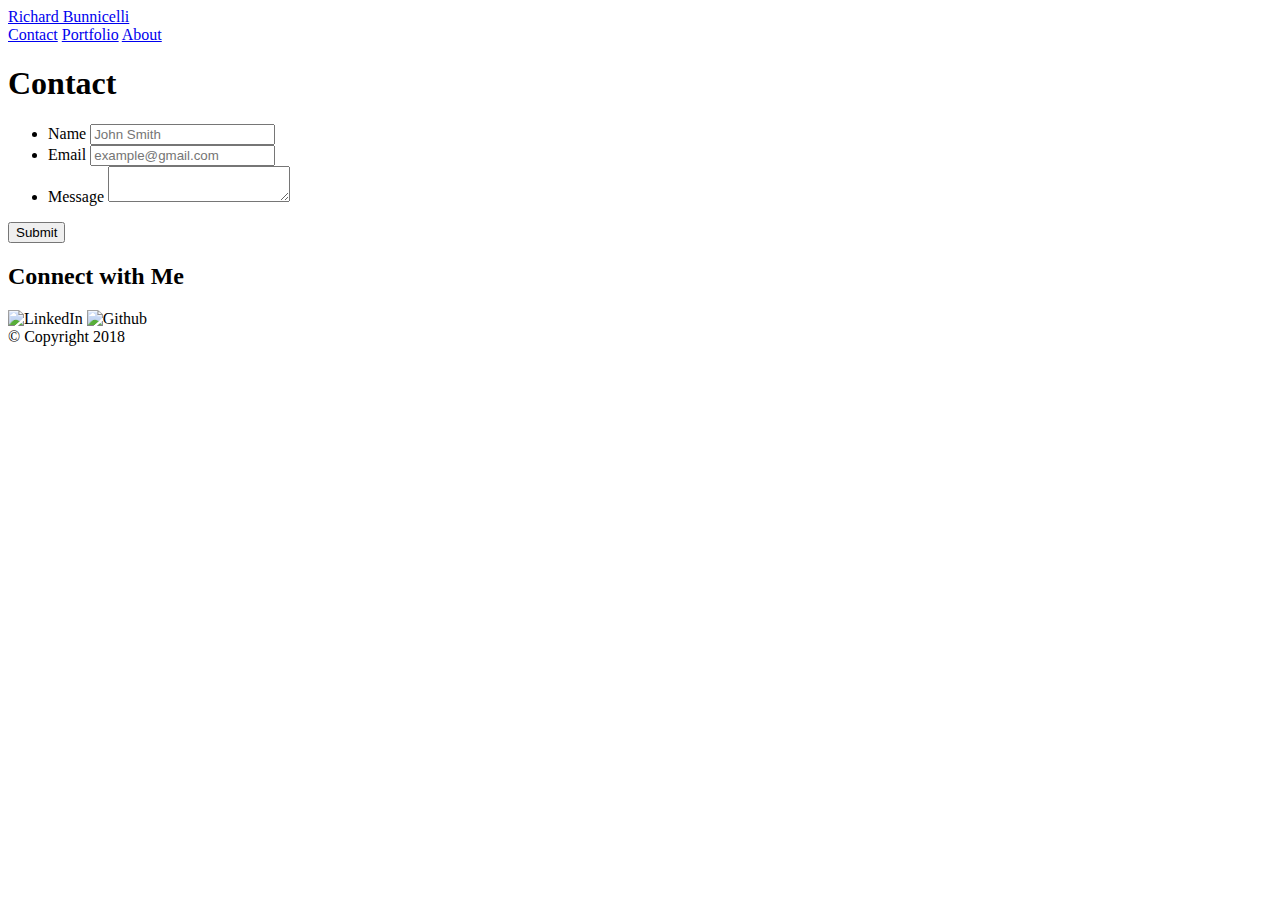
==== contact.html @ 3f441715 "index.html" ====
<!DOCTYPE HTML>
<html>

<head>
    <title>About</title>
    <link rel="stylesheet" type="text/css" href="Assets/css/reset.css">
    <link rel="stylesheet" type="text/css" href="Assets/css/style.css">
</head>

<body>
    <header id="masterheader">
        <div class="container">
            <a href="index.html" id="logo">Richard Bunnicelli</a>
            <nav>
                <a href="contact.html">Contact</a>
                </li>
                <a href="portfolio.html">Portfolio</a>
                </li>
                <a href="index.html">About</a>
                </li>
            </nav>
        </div>
    </header>

    <div id="main-container" class="container">
        <section class="main-section">
            <h1>Contact</h1>

            <form id="contact-form">
                <ul>
                    <li>
                        <label for="name">Name</label>
                        <input type="text" name="name" id="name" placeholder="John Smith" required="required">
                    </li>
                    <li>
                        <label for="email">Email</label>
                        <input type="text" name="email" id="email" placeholder="example@gmail.com" required="required">
                    </li>
                    <li>
                        <label for="message">Message</label>
                        <textarea id="message" name="message" required="required"></textarea>
                    </li>
                </ul>
                <input type="submit" name="submit">
            </form>
        </section>
    <section class="sidebar">
        <div class="connect">
            <h2>Connect with Me</h2>

            <img src="assets/images/linked-in.png" class="social" alt="LinkedIn">
            <img src="assets/images/github.png" class="social" alt="Github">
        </div>
    </section>
</div>
    <footer>
        <div class="container">
        &copy; Copyright 2018
        </div>
    </footer>
</body>

</html>
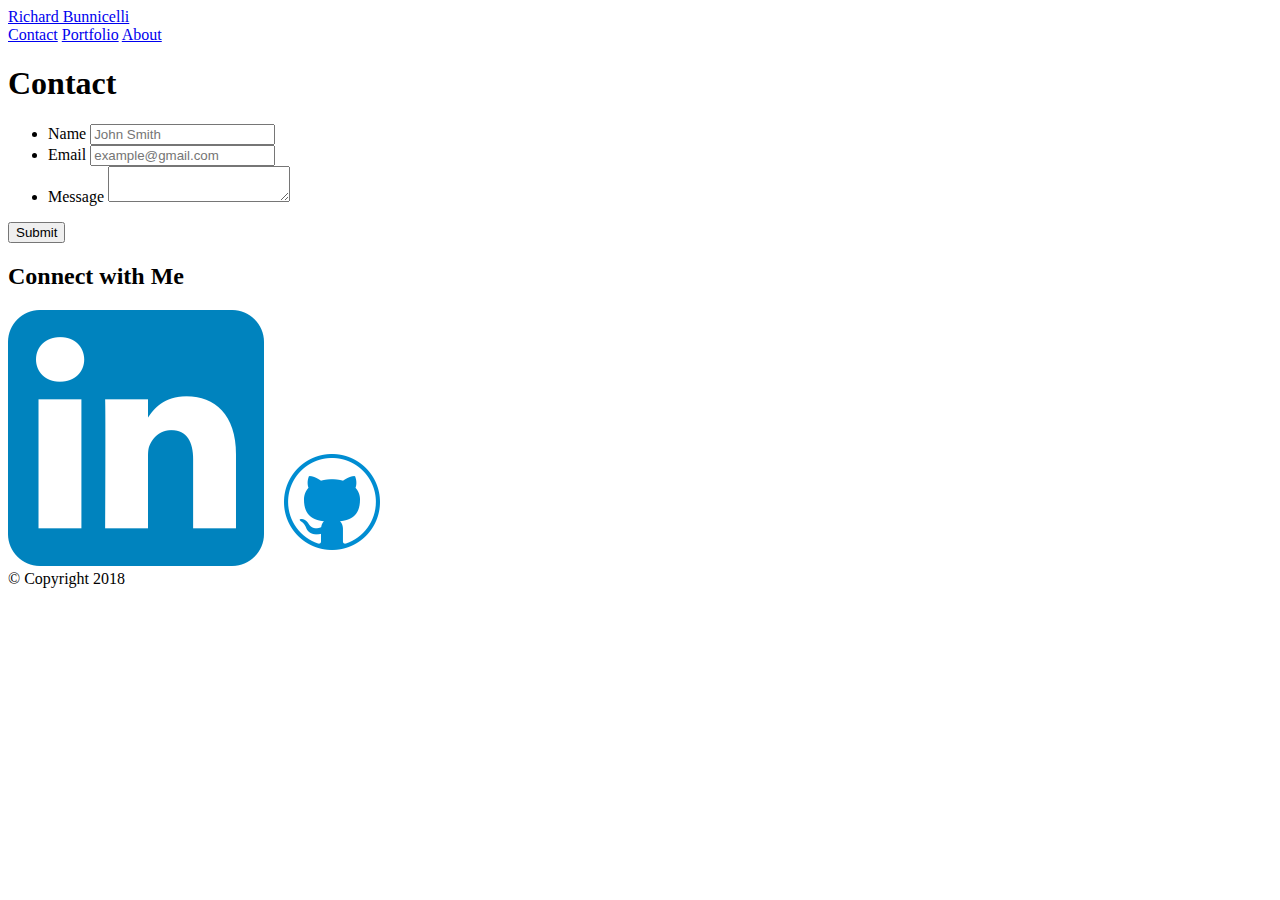
==== commit 074c65ec: "index.html" ====
--- a/contact.html
+++ b/contact.html
@@ -3,6 +3,7 @@
 
 <head>
     <title>About</title>
+    <meta name="viewport" content="width=device-width, initial-scale=1">
     <link rel="stylesheet" type="text/css" href="Assets/css/reset.css">
     <link rel="stylesheet" type="text/css" href="Assets/css/style.css">
 </head>
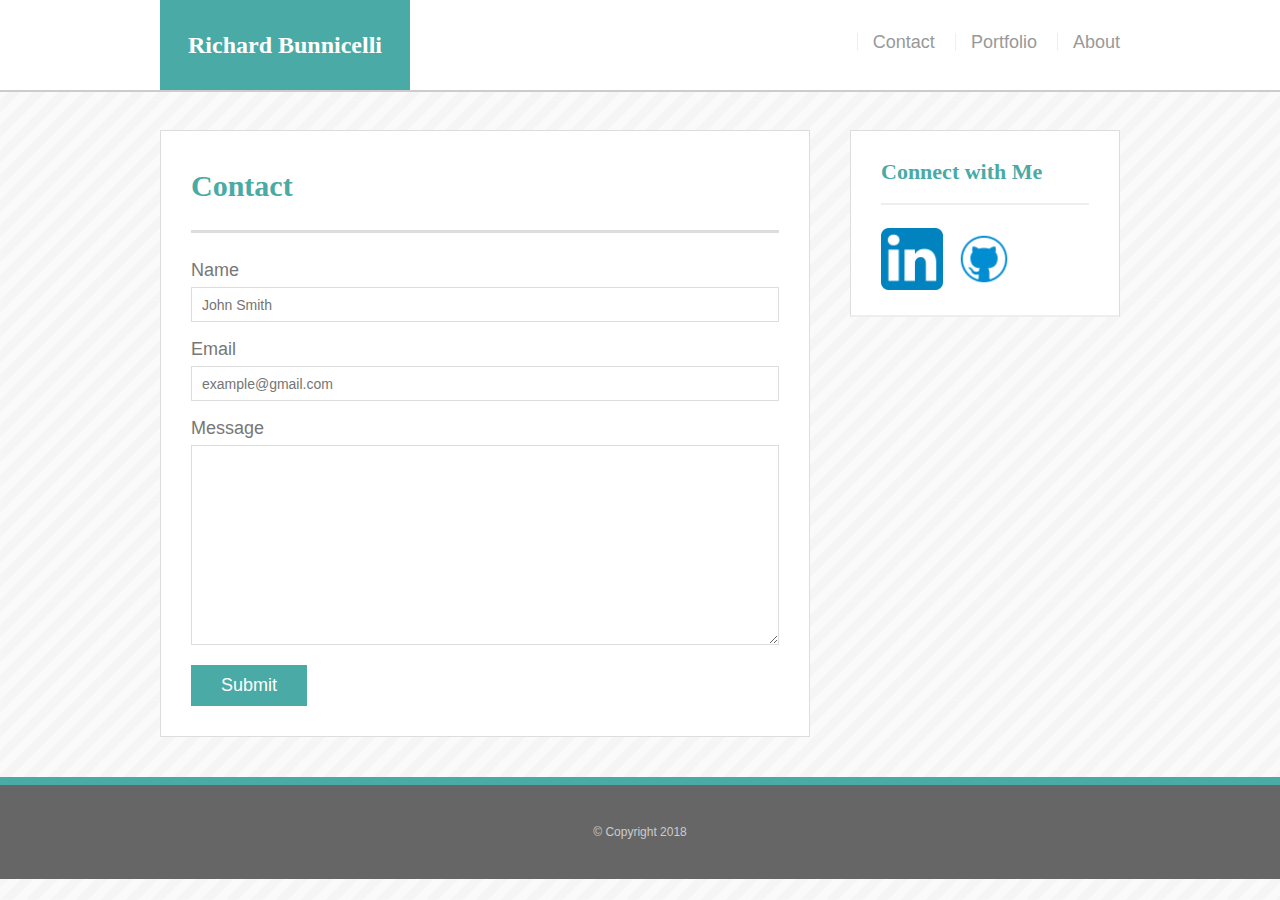
==== commit 1b138531: "contact.html" ====
--- a/contact.html
+++ b/contact.html
@@ -4,8 +4,8 @@
 <head>
     <title>About</title>
     <meta name="viewport" content="width=device-width, initial-scale=1">
-    <link rel="stylesheet" type="text/css" href="Assets/css/reset.css">
-    <link rel="stylesheet" type="text/css" href="Assets/css/style.css">
+    <link rel="stylesheet" type="text/css" href="assets/css/reset.css">
+    <link rel="stylesheet" type="text/css" href="assets/css/style.css">
 </head>
 
 <body>
--- a/assets/css/style.css
+++ b/assets/css/style.css
@@ -0,0 +1,228 @@
+ * {
+     box-sizing: border-box;
+ }
+
+ body {
+     background-image: url(../images/stripes-light.png);
+     font-size: 18px;
+     line-height: 34px;
+     font-family:'Arial', 'Helvetica Neue', sans-serif;
+     color: #777;
+ }
+
+ .container {
+     width: 100%;
+     max-width: 960px;
+     margin: 0 auto;
+     clear: both;
+ }
+
+ h1, h2, h3, p {
+     margin-bottom: 20px;
+ }
+
+ p:last-child {
+     margin-bottom: 0;
+ }
+
+ h1, h2, h3 {
+     font-family: 'Georgia', Times, Times New Roman, serif;
+     font-weight: 700;
+     color: #4aaaa5;
+ }
+
+ h1 {
+     font-size: 30px;
+     line-height: 49px;
+     border-bottom: 3px solid #ddd;
+     padding-bottom: 20px;
+ }
+
+ h2, h3 {
+     font-size: 22px;
+ }
+
+ #masterheader {
+    background: #fff;
+    margin: 0 0 30px;
+    z-index: 99;
+    color: #fff;
+    overflow: auto;
+    border-bottom: 2px solid #ccc;
+    position: fixed;
+    width: 100%;
+}
+
+#logo {
+    width: 250px;
+    height: 90px;
+    background: #4aaaa5;
+    float: left;
+    font-family: 'Georgia', Times, Times New Roman, serif;
+    text-align: center;
+    line-height: 90px;
+    color: #fff;
+    font-weight: 700;
+    font-size: 24px;
+    text-decoration: none;
+}
+
+nav {
+    float: right;
+    margin-top: 25px;
+}
+nav a {
+     color: #999;
+     text-decoration: none;
+     margin-left: 15px;
+     display: inline-block;
+     border-left: 1px solid #efefef;
+     padding-left: 15px;
+     line-height: 18px;
+}
+
+nav a:first child {
+    border-left: 0 none;
+}
+
+#main-container {
+    padding-top: 130px;
+}
+
+.main-section {
+    background: #fff;
+    padding: 30px;
+    margin: 0 0 40px 0;
+    width: 100%;
+    max-width: 650px;
+    float: left;
+    border: 1px solid #ddd;
+}
+
+.auth-image {
+    width: 150px;
+    height: auto;
+    margin-top: 10px;
+    float: left;
+    margin-right: 25px;
+}
+
+.sidebar {
+    background: #fff;
+    padding: 30px;
+    width: 100%;
+    max-width: 270px;
+    float: right;
+    border: 1px solid #ddd;
+    margin-bottom: 20px;
+}
+
+h3, .sidebar, h2 {
+    border-bottom: 2px solid #eee;
+    padding-bottom: 20px;
+    margin-bottom: 15px;
+    line-height: 22px;
+}
+
+.social {
+    width: 62px;
+    height: 62px;
+    margin-top: 8px;
+    margin-right: 5px;
+}
+
+.social:last-child {
+    margin-right: 0;
+}
+
+footer {
+    background: #666;
+    color: #fff;
+    padding: 30px 0;
+    clear: both;
+    border-top: 8px solid #4aaaa5;
+    color: #ccc;
+    font-size: 12px;
+    text-align: center;
+}
+
+/*porfolio*/
+.work {
+    width: 274px;
+    overflow: auto;
+    position: relative;
+    float: left;
+    margin: 20px 0 25px;
+}
+
+.work:nth-child(even) {
+    margin-right: 40px;
+}
+
+.work img {
+    width: 100%;
+    border: 0 none;
+    opacity: .8;
+}
+
+.work h3 {
+    border-bottom: 0;
+    background: #4aaaa5;
+    color: #fff;
+    text-align: center;
+    position: absolute;
+    bottom: 20px;
+    padding: 15px;
+    width: 100%;
+    line-height: 30px;
+    margin-bottom: 0;
+    font-weight: 300;
+}
+
+/*contact*/
+
+#contact-form ul {
+    margin-bottom: 20px;
+}
+
+#contact-form li {
+    margin-bottom: 10px;
+}
+
+label,
+input[type=text],
+input[type=email],
+textarea{
+    display: block;
+    width: 100%;
+}
+
+input[type=text],
+input[type=email],
+textarea{
+    height: 35px;
+    border: 1px solid #ddd;
+    padding: 0 10px;
+    font-size: 14px;
+}
+
+textarea {
+    height: 200px;
+}
+
+input[type=submit] {
+    background: #4aaaa5;
+    border: 0 none;
+    color: #fff;
+    font-size: 18px;
+    padding: 10px 30px;
+    cursor: pointer;
+}
+
+
+
+
+
+
+
+
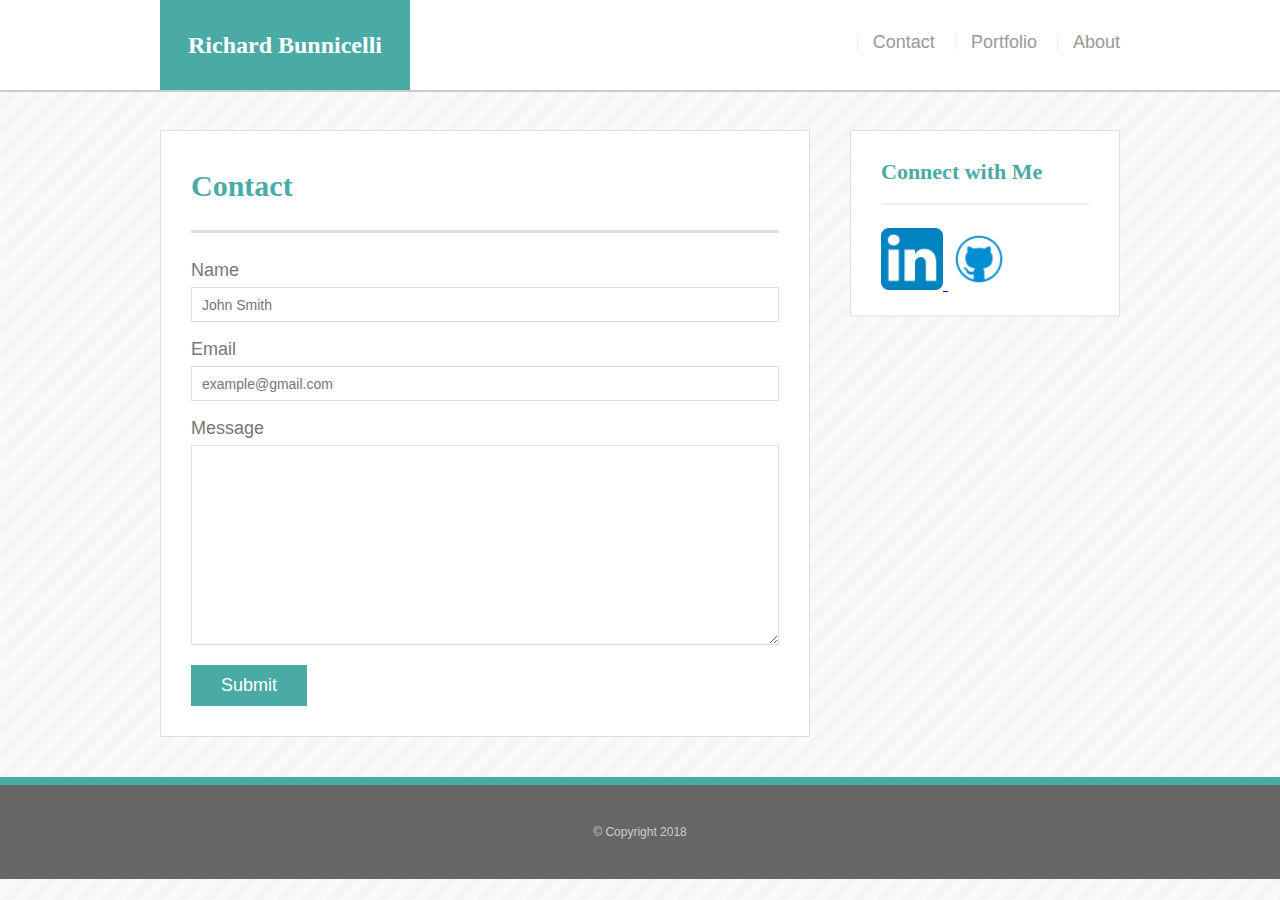
==== commit 337dfd8e: "updated portfolio" ====
--- a/contact.html
+++ b/contact.html
@@ -3,7 +3,7 @@
 
 <head>
     <title>About</title>
-    <meta name="viewport" content="width=device-width, initial-scale=1">
+    <meta name="viewport" content="width=device-width, initial-scale=1.0">
     <link rel="stylesheet" type="text/css" href="assets/css/reset.css">
     <link rel="stylesheet" type="text/css" href="assets/css/style.css">
 </head>
@@ -48,9 +48,12 @@
     <section class="sidebar">
         <div class="connect">
             <h2>Connect with Me</h2>
-
-            <img src="assets/images/linked-in.png" class="social" alt="LinkedIn">
-            <img src="assets/images/github.png" class="social" alt="Github">
+                <a href="https://www.linkedin.com/in/richard-bunnicelli-232138a4/" target="_blank">
+                    <img src="assets/images/linked-in.png" class="social" alt="LinkedIn">
+                </a>
+                <a href="https://github.com/rbunnicelli" target="_blank">
+                    <img src="assets/images/github.png" class="social" alt="Github">
+                </a>
         </div>
     </section>
 </div>
--- a/assets/css/style.css
+++ b/assets/css/style.css
@@ -219,10 +219,100 @@
     cursor: pointer;
 }
 
-
-
-
-
-
-
-
+/* Media Screen */
+
+@media screen and (max-width: 640px) {
+body {
+    font-size:12px;
+}
+
+#masterheader {
+    position: static;
+}
+
+#main-container {
+    padding-top: 5px;
+}
+
+#logo {
+    width: 100%;
+} 
+
+nav {
+    width: 100%;
+    margin: 0 auto;
+    font-size: 14px;
+    text-align: center;
+}
+
+nav a {
+    margin: 0 auto;
+}
+
+nav a:first-child {
+    border-left: 0 none;
+}
+
+.main-section {
+    width: 90%;
+    display: block;
+    margin: 20px 20px 50px 20px;
+}
+
+.sidebar {
+    display: none;
+}
+
+.auth-image {
+    width: 100%;
+}
+
+.work {
+    width: 100%;
+}
+}
+
+@media screen and (min-width: 641px) and (max-width: 768px) {
+.sidebar {
+    display: none;
+}
+#logo {
+    margin-left: 25px;
+}
+nav {
+    margin-right: 25px;
+}
+.main-section {
+    max-width: 718px;
+    width: 100%;
+    display: block;
+    margin-left: 25px;
+    margin-right: 25px;
+}
+}
+
+/*just to hide sidebar until it gets to a point where it wouldnt be stuck under the main-section*/
+@media screen and (min-width: 769px) and (max-width: 920px) {
+.sidebar {
+    display: none;
+}   
+}
+
+@media screen and (max-width: 980px) {
+    .container {
+        width: 100%;
+        max-width: 960px;
+        margin: 0 auto;
+        clear: both;
+    }
+}
+
+
+
+
+
+
+
+
+
+
